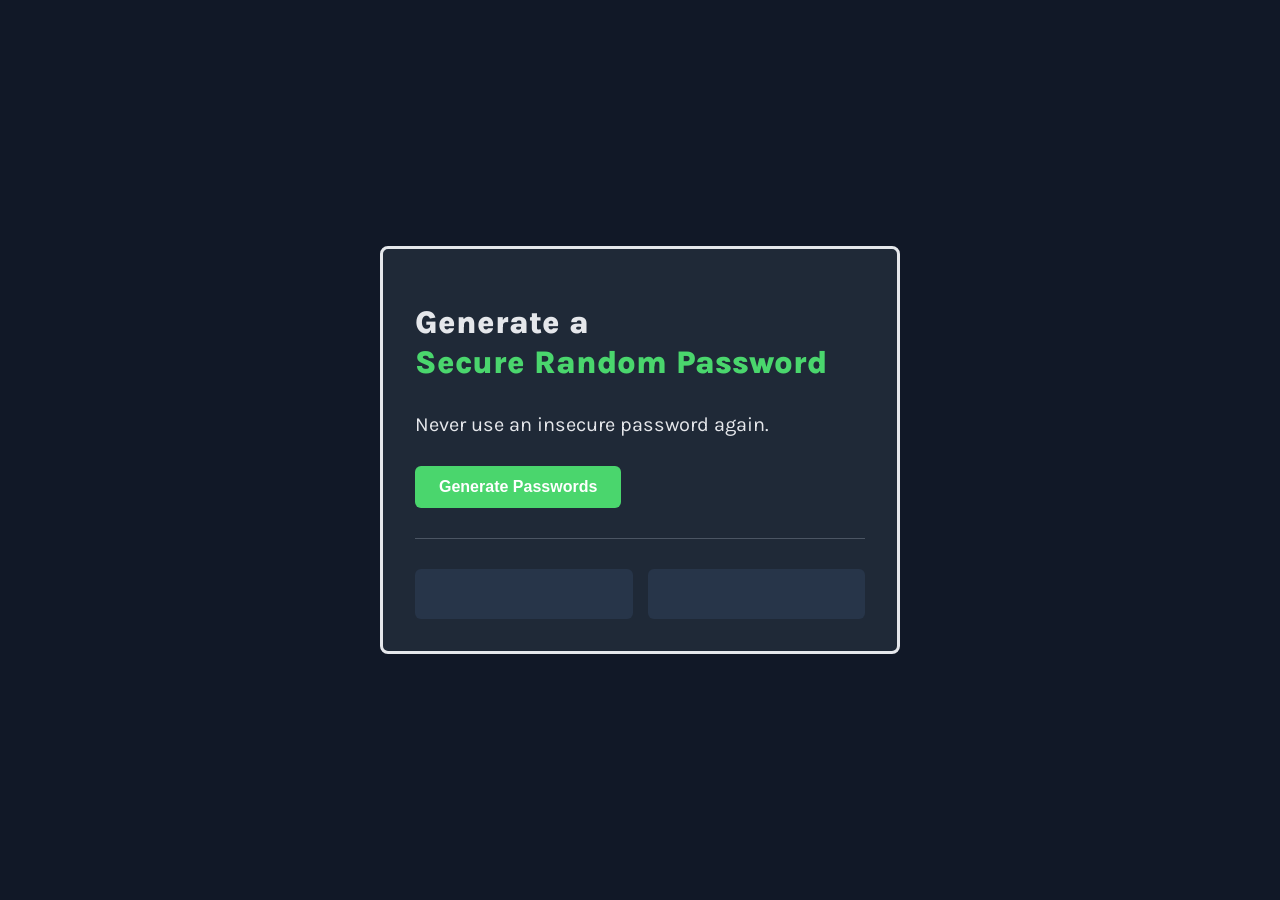
==== password-generator-solproj/index.html @ 723684cd "pass-generator-first" ====
<!doctype html>
<html lang="en">
  <head>
    <link rel="stylesheet" href="index.css" />
    <link rel="preconnect" href="https://fonts.googleapis.com" />
    <link rel="preconnect" href="https://fonts.gstatic.com" crossorigin />
    <link
      href="https://fonts.googleapis.com/css2?family=Happy+Monkey&family=Karla:ital,wght@0,200..800;1,200..800&family=Orbitron:wght@400..900&display=swap"
      rel="stylesheet"
    />
    <meta charset="UTF-8" />
    <meta name="viewport" content="width=device-width, initial-scale=1.0" />
    <title>Password Generator🔑</title>
  </head>
  <body>
    <div class="container">
      <h1 class="title">
        Generate a <br /><span class="highlight">Secure Random Password</span>
      </h1>
      <p class="description">Never use an insecure password again.</p>
      <button class="gen-btn" onclick="generatePasswords()">
        Generate Passwords
      </button>
      <hr class="divider" />
      <div class="passwords-container">
        <div id="password-one" class="password-box"></div>
        <div id="password-two" class="password-box"></div>
      </div>
    </div>
    <script src="index.js"></script>
  </body>
</html>
---- password-generator-solproj/index.css ----
body {
  background-color: #111827;
  margin: 0;
  padding: 0;
  font-family: "Karla", sans-serif;
  display: flex;
  justify-content: center;
  align-items: center;
  height: 100vh;
}

.container {
  background-color: #1f2937;
  padding: 2rem;
  border: 3px solid #e5e7eb;
  border-radius: 0.5rem;
  max-width: 450px;
  width: 100%;
}

.title {
  color: #e5e7eb;
  font-size: 32px;
  margin-bottom: 1rem;
  font-weight: 800;
  line-height: 40px;
}

.highlight {
  color: #4ad66d;
}

.description {
  color: #e5e7eb;
  font-size: 20px;
  margin-bottom: 30px;
  margin-top: 30px;
  font-weight: 400;
}

.gen-btn {
  background-color: #4ad66d;
  color: #ffffff;
  border: none;
  padding: 12px 24px;
  font-size: 16px;
  font-weight: bold;
  border-radius: 6px;
  cursor: pointer;
  transition: all 0.3s ease;
}
.gen-btn:hover {
  background-color: #3cb85c;
  transform: scale(1.05);
}

.divider {
  border: 0;
  height: 1px;
  background: #4b5563;
  margin: 30px 0;
}

.passwords-container {
  display: flex;
  justify-content: space-between;
  gap: 15px;
}

.password-box {
  background-color: #273549;
  color: #55f9e1;
  flex: 1;
  height: 50px;
  display: flex;
  justify-content: center;
  align-items: center;
  border-radius: 6px;
  font-size: 16px;
  letter-spacing: 0, 5px;
  cursor: pointer;
}
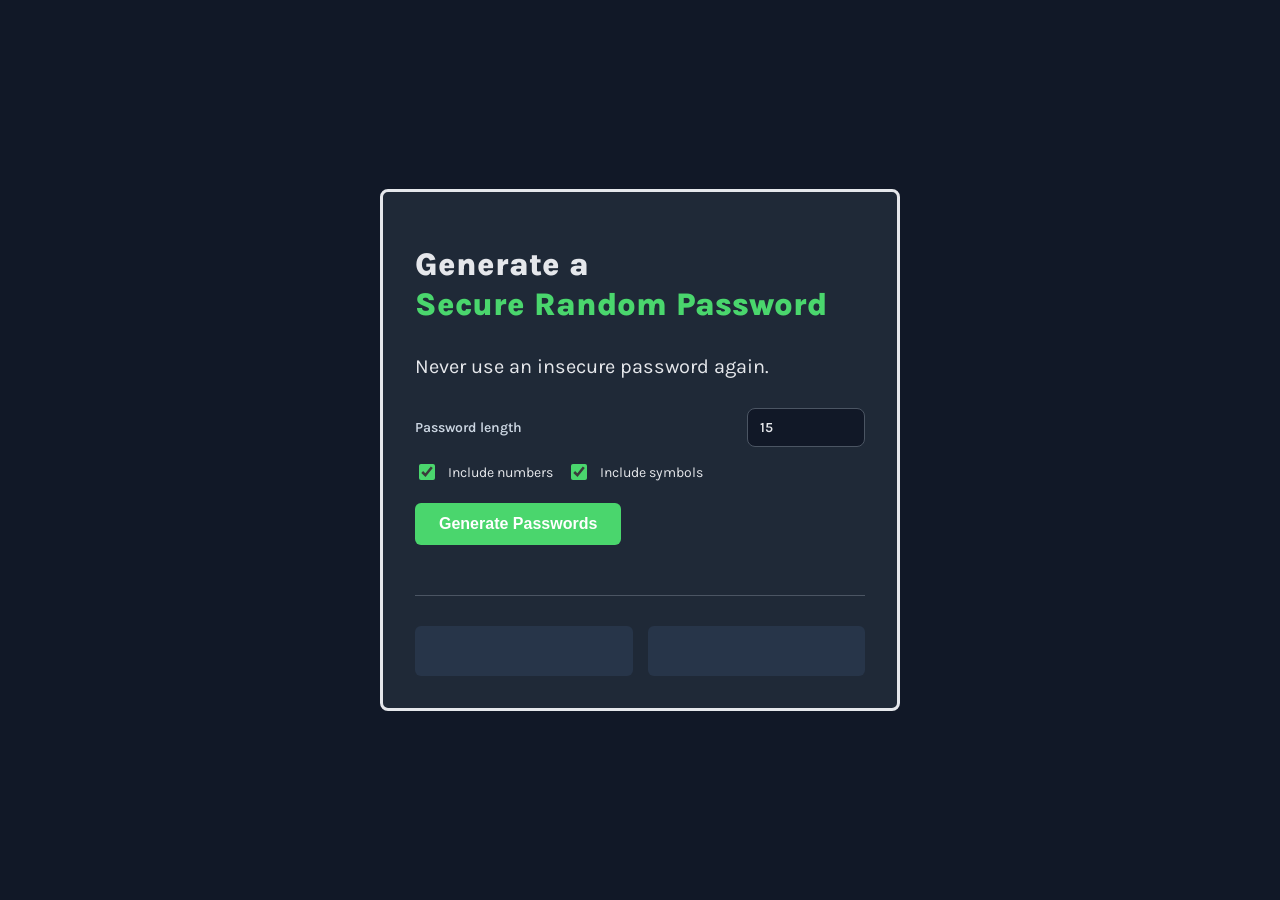
==== commit d3899345: "update-pass-gen" ====
--- a/password-generator-solproj/index.html
+++ b/password-generator-solproj/index.html
@@ -18,9 +18,35 @@
         Generate a <br /><span class="highlight">Secure Random Password</span>
       </h1>
       <p class="description">Never use an insecure password again.</p>
-      <button class="gen-btn" onclick="generatePasswords()">
+      <div class="controls">
+        <label class="control-row">
+          <span class="control-label">Password length</span>
+          <input
+            id="password-length"
+            class="length-input"
+            type="number"
+            min="8"
+            max="24"
+            value="15"
+          />
+        </label>
+
+        <div class="toggle-group" aria-label="Password options">
+          <label class="option">
+            <input id="include-numbers" type="checkbox" checked />
+            <span>Include numbers</span>
+          </label>
+          <label class="option">
+            <input id="include-symbols" type="checkbox" checked />
+            <span>Include symbols</span>
+          </label>
+        </div>
+      </div>
+
+      <button id="generate-btn" class="gen-btn">
         Generate Passwords
       </button>
+      <p id="status-message" class="status" aria-live="polite"></p>
       <hr class="divider" />
       <div class="passwords-container">
         <div id="password-one" class="password-box"></div>
--- a/password-generator-solproj/index.css
+++ b/password-generator-solproj/index.css
@@ -38,6 +38,63 @@
   font-weight: 400;
 }
 
+.controls {
+  display: grid;
+  gap: 14px;
+  margin-bottom: 20px;
+}
+
+.control-row {
+  display: flex;
+  justify-content: space-between;
+  align-items: center;
+  gap: 16px;
+  color: #e5e7eb;
+  font-size: 14px;
+  font-weight: 600;
+}
+
+.control-label {
+  color: #cbd5e1;
+}
+
+.length-input {
+  width: 92px;
+  background-color: #111827;
+  color: #e5e7eb;
+  border: 1px solid #4b5563;
+  border-radius: 8px;
+  padding: 10px 12px;
+  font: inherit;
+}
+
+.length-input:focus {
+  outline: 2px solid #4ad66d;
+  outline-offset: 2px;
+}
+
+.toggle-group {
+  display: flex;
+  flex-wrap: wrap;
+  gap: 14px;
+}
+
+.option {
+  display: inline-flex;
+  align-items: center;
+  gap: 10px;
+  color: #e5e7eb;
+  font-size: 14px;
+  cursor: pointer;
+  user-select: none;
+}
+
+.option input {
+  width: 16px;
+  height: 16px;
+  accent-color: #4ad66d;
+}
+
 .gen-btn {
   background-color: #4ad66d;
   color: #ffffff;
@@ -52,6 +109,13 @@
 .gen-btn:hover {
   background-color: #3cb85c;
   transform: scale(1.05);
+}
+
+.status {
+  min-height: 1.25rem;
+  margin: 0;
+  color: #9ca3af;
+  font-size: 14px;
 }
 
 .divider {
@@ -79,4 +143,13 @@
   font-size: 16px;
   letter-spacing: 0, 5px;
   cursor: pointer;
+  user-select: all;
+  transition:
+    transform 0.2s ease,
+    background-color 0.2s ease;
 }
+
+.password-box:hover {
+  background-color: #2e415c;
+  transform: translateY(-1px);
+}
